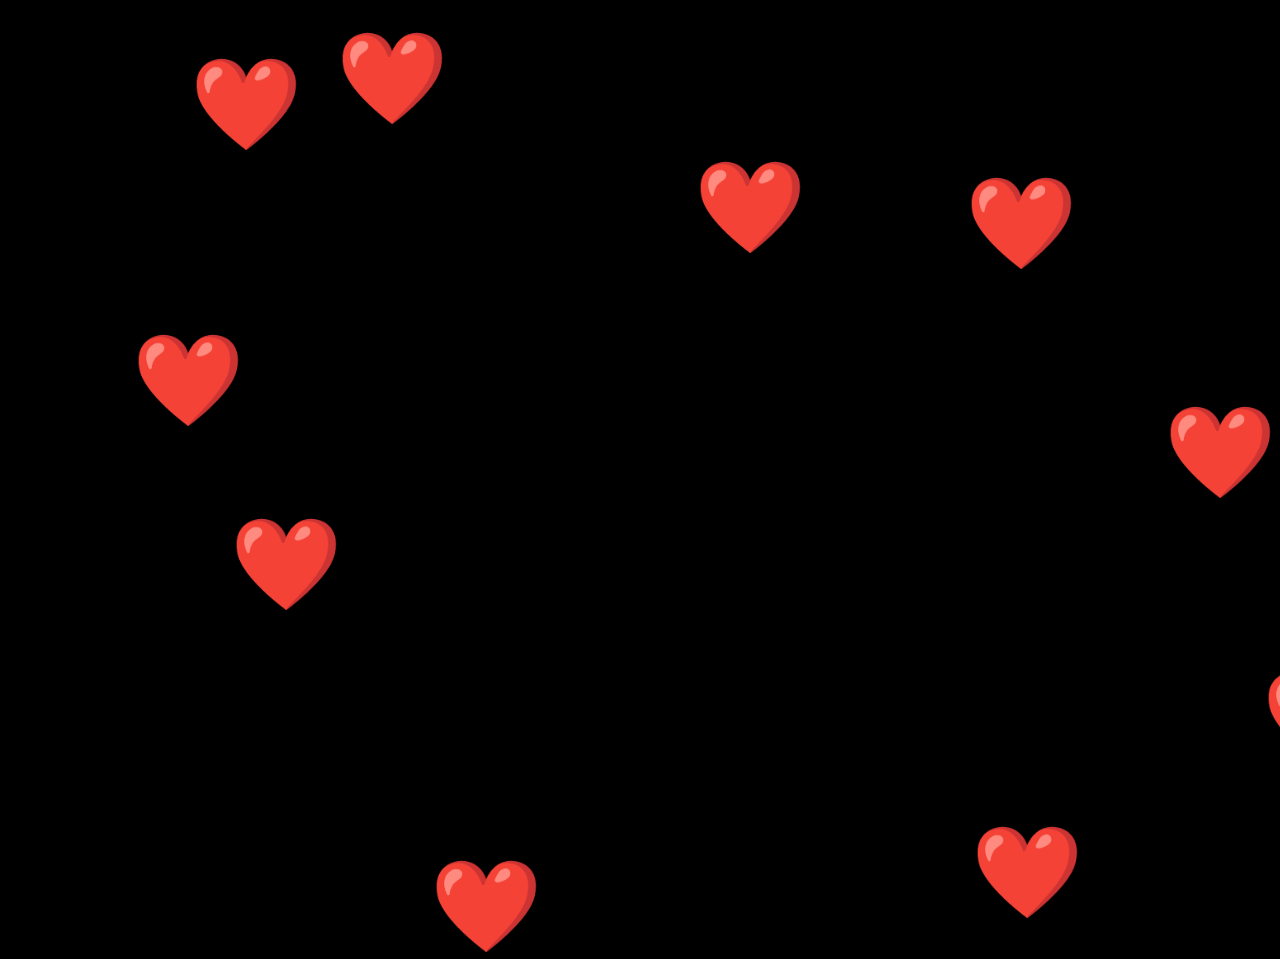
==== video.html @ 221b4167 "personal" ====
<!DOCTYPE html>
<html lang="en">
<head>
    <meta charset="UTF-8">
    <meta name="viewport" content="width=device-width, initial-scale=1.0">
    <title>Special Video for You ❤️</title>
    <link rel="stylesheet" href="CSS/video.css">
</head>
<body>
    <div class="animation-container" id="animationContainer"></div>
    <video id="loveVideo" autoplay>
        <source src="SRC/WhatsApp Video 2025-03-29 at 22.11.37_94945b01.mp4" type="video/mp4">
        Your browser does not support the video tag.
    </video>
    
    <div class="controls" id="controls">
        <button onclick="replayVideo()">Replay ❤️</button>
        <button onclick="goHome()">Go Home 🏠</button>
    </div>
    
    <script src="JS/video.js"></script>
</body>
</html>
---- CSS/video.css ----
body{
            margin: 0;
            background-color: black;
            display: flex;
            justify-content: center;
            align-items: center;
            height: 100vh;
            flex-direction: column;
            overflow: hidden;
            position: relative;
        }
        video {
            width: 100vw;
            height: 100vh;
            object-fit: contain;
            position: relative;
            z-index: 1;
        }
        .controls {
            display: none;
            position: absolute;
            bottom: 20px;
            text-align: center;
            z-index: 2;
        }
        button {
            background: red;
            color: white;
            border: none;
            padding: 10px 20px;
            font-size: 18px;
            margin: 10px;
            cursor: pointer;
            border-radius: 5px;
        }
        button:hover {
            background: darkred;
        }
        .animation-container {
            position: absolute;
            width: 100%;
            height: 100%;
            top: 0;
            left: 0;
            pointer-events: none;
            z-index: 0;
        }
        .floating-heart, .floating-butterfly {
            position: absolute;
            animation: floatAnimation 7s infinite ease-in-out;
            font-size: 90px; /* Increased size */
        }
        @keyframes floatAnimation {
            0% { transform: translateY(0px); opacity: 1; }
            50% { transform: translateY(-50px); opacity: 0.8; }
            100% { transform: translateY(-100px); opacity: 0; }
        }
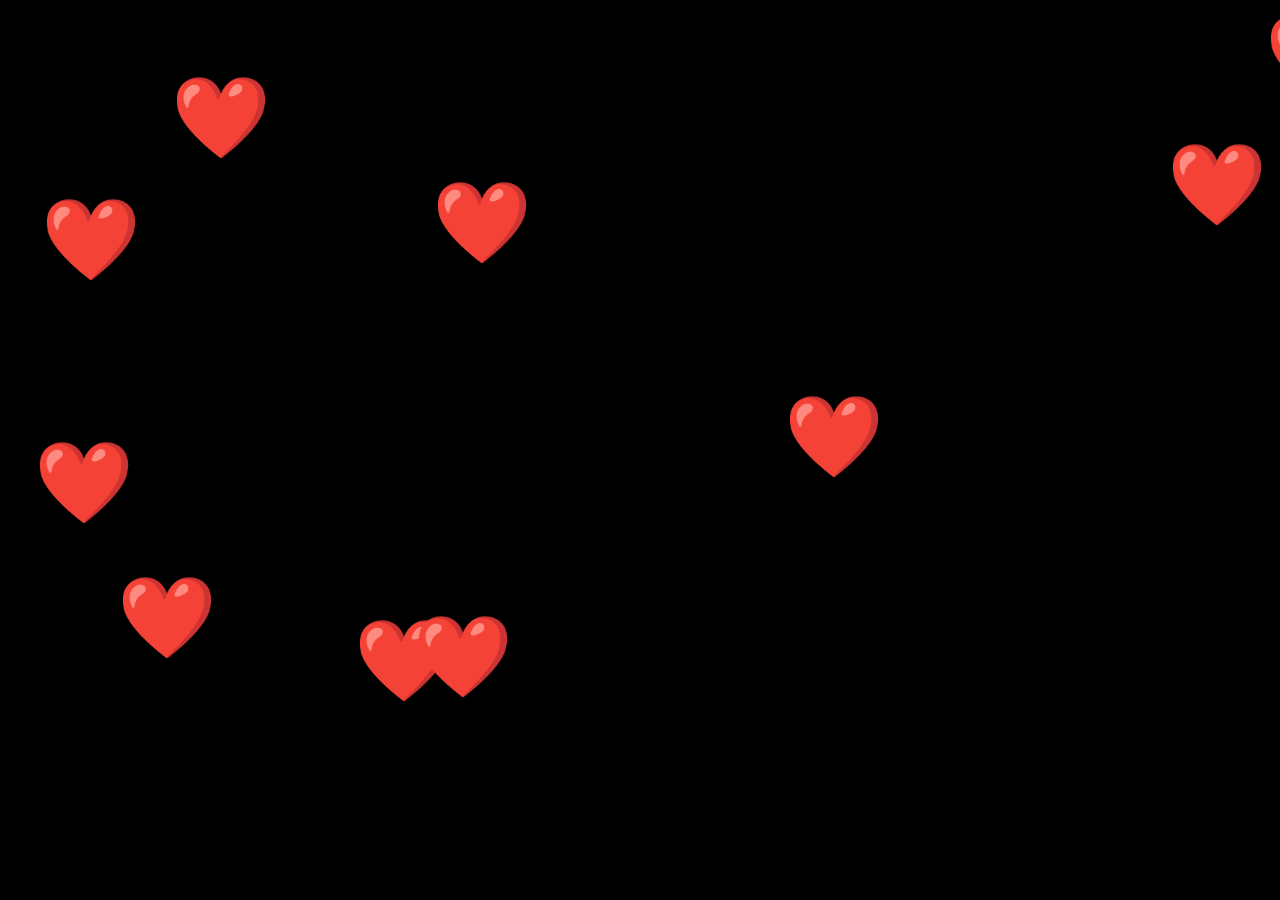
==== commit 7c1caf67: "Update video.html" ====
--- a/video.html
+++ b/video.html
@@ -10,8 +10,9 @@
     <div class="animation-container" id="animationContainer"></div>
     <video id="loveVideo" autoplay>
         <source src="SRC/WhatsApp Video 2025-03-29 at 22.11.37_94945b01.mp4" type="video/mp4">
-        Your browser does not support the video tag.
-    </video>
+            Your browser does not support the video tag.
+        </video>
+    </div>
     
     <div class="controls" id="controls">
         <button onclick="replayVideo()">Replay ❤️</button>
--- a/CSS/video.css
+++ b/CSS/video.css
@@ -1,20 +1,31 @@
-body{
+  * {
             margin: 0;
+            padding: 0;
+            box-sizing: border-box;
+        }
+        body {
             background-color: black;
             display: flex;
             justify-content: center;
             align-items: center;
             height: 100vh;
-            flex-direction: column;
+            width: 100vw;
             overflow: hidden;
             position: relative;
         }
-        video {
+        .video-container {
+            position: relative;
             width: 100vw;
             height: 100vh;
-            object-fit: contain;
-            position: relative;
+            display: flex;
+            justify-content: center;
+            align-items: center;
             z-index: 1;
+        }
+        video {
+            width: 100%;
+            height: 100%;
+            object-fit: cover;
         }
         .controls {
             display: none;
@@ -27,11 +38,11 @@
             background: red;
             color: white;
             border: none;
-            padding: 10px 20px;
+            padding: 12px 24px;
             font-size: 18px;
             margin: 10px;
             cursor: pointer;
-            border-radius: 5px;
+            border-radius: 8px;
         }
         button:hover {
             background: darkred;
@@ -45,13 +56,13 @@
             pointer-events: none;
             z-index: 0;
         }
-        .floating-heart, .floating-butterfly {
+        .floating-heart {
             position: absolute;
-            animation: floatAnimation 7s infinite ease-in-out;
-            font-size: 90px; /* Increased size */
+            font-size: 80px;
+            animation: floatAnimation 6s infinite ease-in-out;
         }
         @keyframes floatAnimation {
             0% { transform: translateY(0px); opacity: 1; }
-            50% { transform: translateY(-50px); opacity: 0.8; }
-            100% { transform: translateY(-100px); opacity: 0; }
-        }+            50% { transform: translateY(-60px); opacity: 0.8; }
+            100% { transform: translateY(-120px); opacity: 0; }
+        }
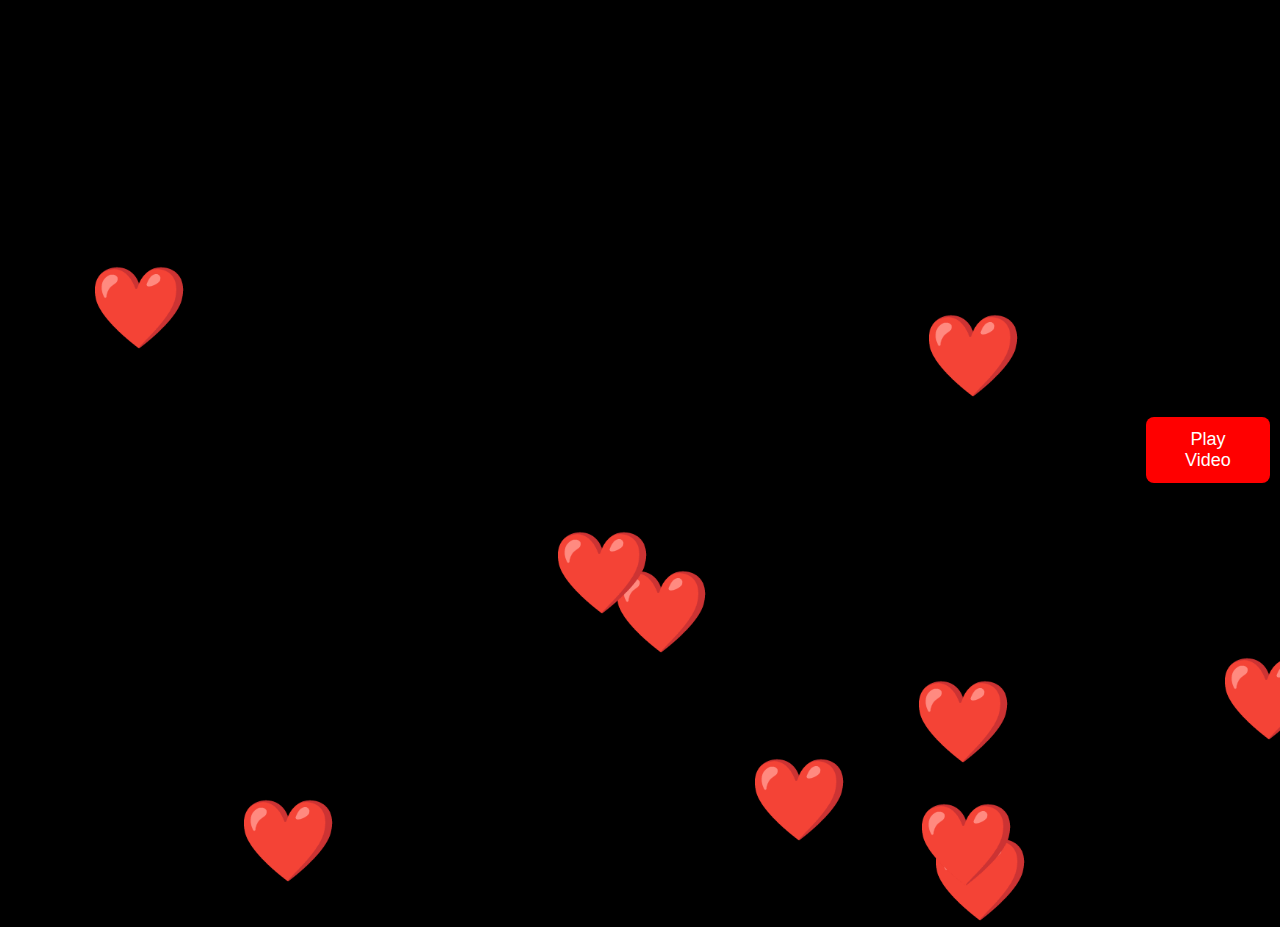
==== commit 595a5ace: "Update video.html" ====
--- a/video.html
+++ b/video.html
@@ -9,11 +9,11 @@
 <body>
     <div class="animation-container" id="animationContainer"></div>
     <video id="loveVideo" autoplay>
-        <source src="SRC/WhatsApp Video 2025-03-29 at 22.11.37_94945b01.mp4" type="video/mp4">
+        <source src="https://www.dropbox.com/scl/fi/lvdiyl0t1r77exxbft52r/WhatsApp-Video-2025-03-29-at-22.11.37_94945b01.mp4?rlkey=wcw6ub9ne15djk62dgog8rfee&st=ontwe4nb&dl=0" type="video/mp4">
             Your browser does not support the video tag.
         </video>
     </div>
-    
+    <button onclick="playVideo()">Play Video</button>
     <div class="controls" id="controls">
         <button onclick="replayVideo()">Replay ❤️</button>
         <button onclick="goHome()">Go Home 🏠</button>
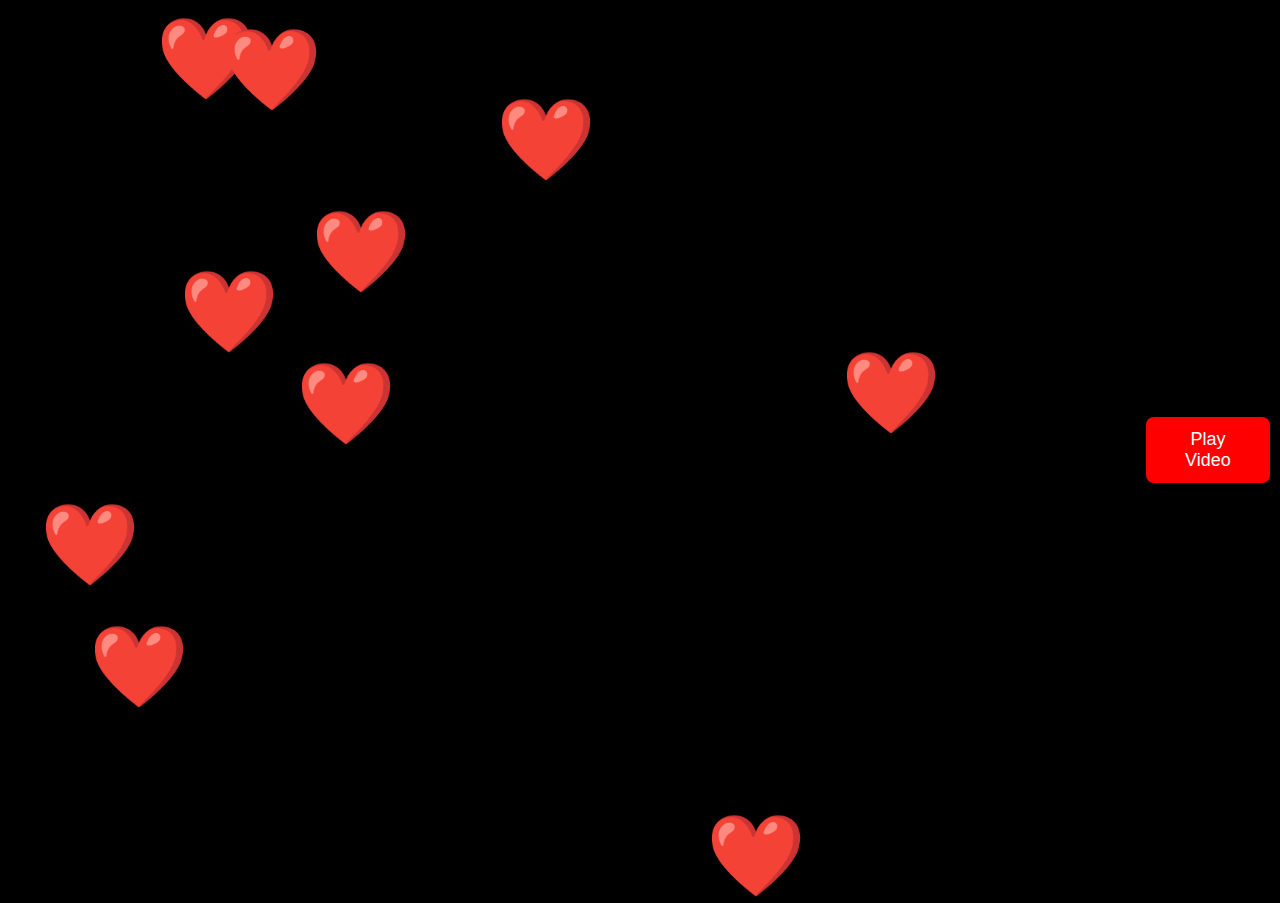
==== commit 2ad0b388: "Update video.html" ====
--- a/video.html
+++ b/video.html
@@ -9,7 +9,7 @@
 <body>
     <div class="animation-container" id="animationContainer"></div>
     <video id="loveVideo" autoplay>
-        <source src="https://www.dropbox.com/scl/fi/lvdiyl0t1r77exxbft52r/WhatsApp-Video-2025-03-29-at-22.11.37_94945b01.mp4?rlkey=wcw6ub9ne15djk62dgog8rfee&st=ontwe4nb&dl=0" type="video/mp4">
+        <source src="SRC/WhatsApp Video 2025-03-29 at 22.11.37_94945b01.mp4" type="video/mp4">
             Your browser does not support the video tag.
         </video>
     </div>
